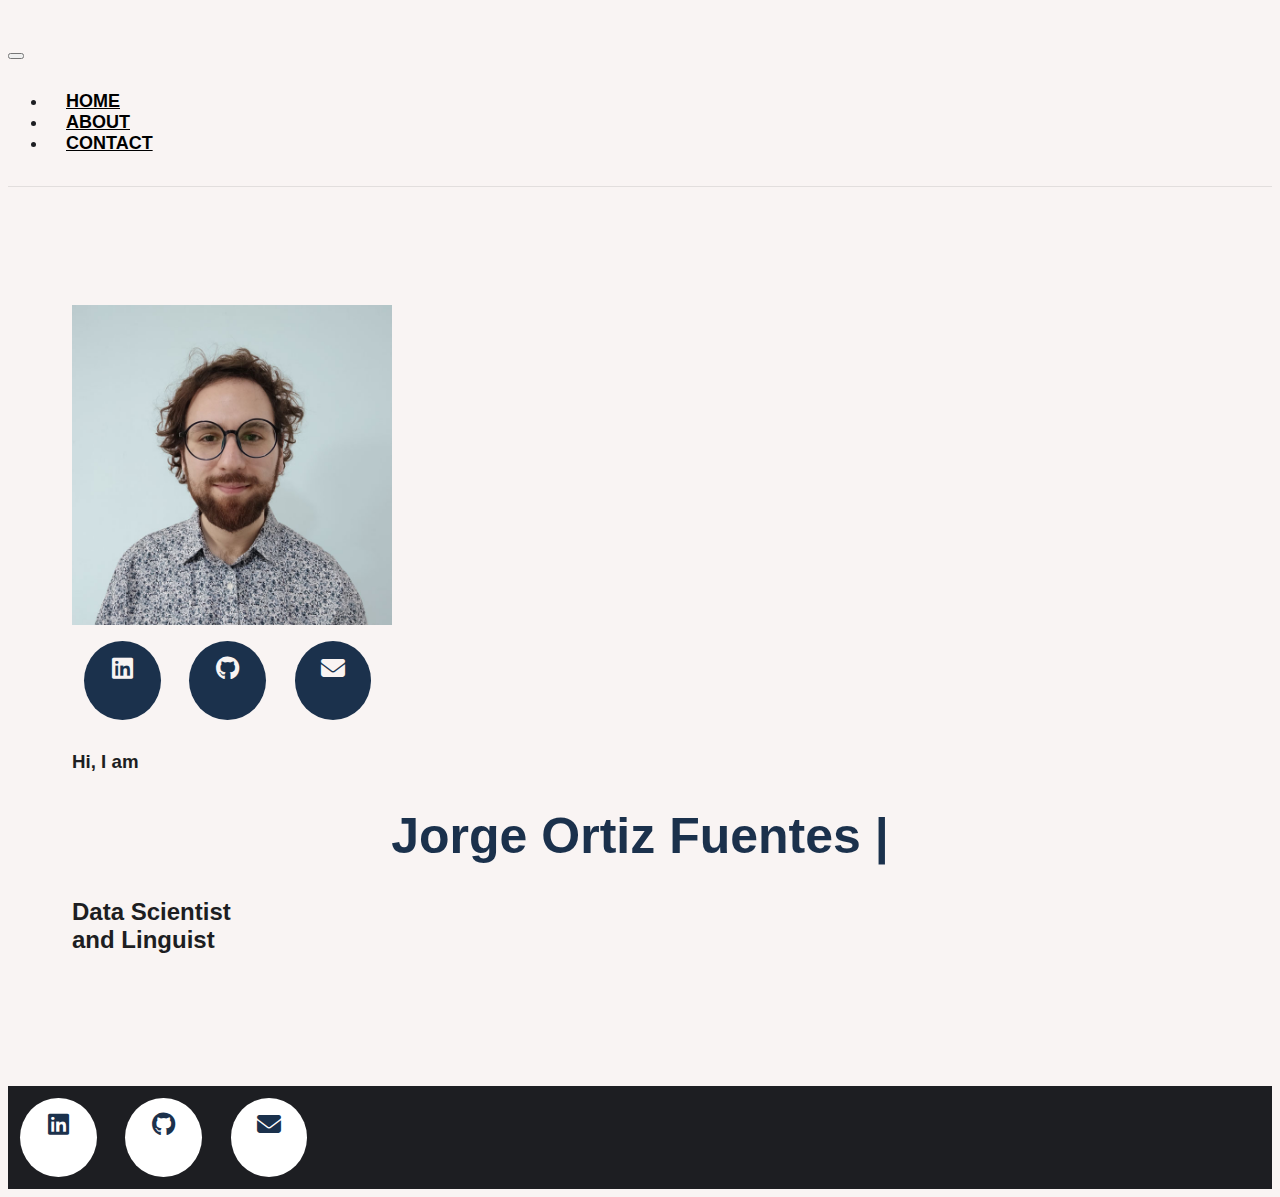
==== index.html @ b669d1e2 "first commit" ====
<!doctype html>
<html lang="en">

<!-- Welcome to my html code, it's not the best, but it's honest work haha -->

<head>
  <meta charset="utf-8">


  <meta name="viewport" content="width=device-width, initial-scale=1">

  <link href="https://cdn.jsdelivr.net/npm/bootstrap@5.3.0-alpha1/dist/css/bootstrap.min.css" rel="stylesheet"
    integrity="sha384-GLhlTQ8iRABdZLl6O3oVMWSktQOp6b7In1Zl3/Jr59b6EGGoI1aFkw7cmDA6j6gD" crossorigin="anonymous">
  <script src="https://cdn.jsdelivr.net/npm/bootstrap@5.3.0-alpha1/dist/js/bootstrap.bundle.min.js"
    integrity="sha384-w76AqPfDkMBDXo30jS1Sgez6pr3x5MlQ1ZAGC+nuZB+EYdgRZgiwxhTBTkF7CXvN"
    crossorigin="anonymous"></script>

  <!-- Custom CSS -->
  <link rel="stylesheet" href="css/style.css">
  <!-- Icons -->
  <link rel="stylesheet" href="https://cdnjs.cloudflare.com/ajax/libs/font-awesome/6.2.1/css/all.min.css">

  <title>
    Jorge Ortiz Fuentes
  </title>
</head>

<body>

  <!-- Menu -->
  <nav class="navbar navbar-expand-sm navbar-light bg-light sticky-top">
    <div class="container-fluid text-center d-flex justify-content-center">
      <button class="navbar-toggler" type="button" data-bs-toggle="collapse" data-bs-target="#collapsibleNavbar">
        <span class="navbar-toggler-icon"></span>
      </button>
      <div class="collapse navbar-collapse justify-content-center" id="collapsibleNavbar">
        <ul class="navbar-nav">
          <li class="nav-item">
            <a class="nav-link" href="index.html">Home</a>
          </li>
          <li class="nav-item">
            <a class="nav-link" href="about.html">About</a>
          </li>
          <li class="nav-item">
            <a class="nav-link" href="contact.html">Contact</a>
          </li>
        </ul>
      </div>
    </div>
  </nav>

  <div class="row">
    <div class="col-lg-5 text-center">
      <!-- Add content for the left column here -->

      <img src="images/jorge-ortiz-fuentes.jpg" alt="Jorge Ortiz" class="rounded-circle" width="320" height="320">

      <div class="container text-center py-5">
        <a href="https://www.linkedin.com/in/jorgeortizfuentes/"><i class="fab fa-linkedin big-icon"></i></a>
        <a href="https://github.com/jorgeortizfuentes"><i class="fab fa-github big-icon"></i></a>
        <a href="mailto:jorge@ortizfuentes.com"><i class="fas fa-envelope big-icon"></i></a>
      </div>

    </div>
    <div class="col-lg-7 my-auto">
      <!-- Add content for the right column here -->
      <h3 class="text-uppercase font-weight-bold text-center">Hi, I am</h3>
      <h1 class="text-uppercase font-weight-bold text-center large-title" data-text="Jorge Ortiz Fuentes ">Jorge Ortiz
        Fuentes </h1>
      <script src="js/blinking_bar.js"></script>
      <h2 class="text-uppercase font-weight-bold text-center">Data Scientist <br>and Linguist</h2>

    </div>
  </div>

  <!-- Footer -->
  <footer>
    <div class="container text-center py-5">
      <a href="https://www.linkedin.com/in/jorgeortizfuentes/"><i class="fab fa-linkedin"></i></a>
      <a href="https://github.com/jorgeortizfuentes"><i class="fab fa-github"></i></a>
      <a href="mailto:jorge@ortizfuentes.com"><i class="fas fa-envelope"></i></a>
    </div>
  </footer>


  <!-- Optional JavaScript -->
  <!-- jQuery first, then Popper.js, then Bootstrap JS -->
  <script src="https://code.jquery.com/jquery-3.5.1.slim.min.js"
    integrity="sha384-DfXdz2htPH0lsSSs5nCTpuj/zy4C+OGpamoFVy38MVBnE+IbbVYUew+OrCXaRkfj"
    crossorigin="anonymous"></script>
  <script src="https://cdn.jsdelivr.net/npm/@popperjs/core@2.16.6/dist/umd/popper.min.js"
    integrity="sha384-wHAiFfRlMFy6i5SRaxvfOCifBUQy1xHdJ/yoi7FRNXMRBu5WHdZYu1hA6ZOblgut"
    crossorigin="anonymous"></script>
  <script src="https://stackpath.bootstrapcdn.com/bootstrap/5.0.0/js/bootstrap.min.js"
    integrity="sha384-OgVRvuATP1z7JjHLkuOU7Xw704+h835Lr+6QL9UvYjZE3Ipu6Tp75j7Bh/kR0JKI"
    crossorigin="anonymous"></script>
  <!-- Custom JS -->
  <script src="js/script.js"></script>

</body>

</html>
---- css/style.css ----
Headings
h1, h2, h3 {
  font-family: 'Roboto', sans-serif;
}

.large-title {
  font-size: 50px;
  font-weight: 600;
}

.medium-h1-title {
  font-size: 32px !important;
  font-weight: 600 !important;
}

/* Body */
body {
  background-color: #f9f4f3;
  font-family: "Roboto", sans-serif;
  color: #1d1e22;
}

/* Links */
a {
  color: #1b314c;
}
a:hover, a:active {
  color: #1b314c;
}

/* Menu */
.navbar {
  background-color: #f9f4f3 !important;
  /* font color black */
  font-family: "Roboto", sans-serif;
  font-weight: 600;
  text-transform: uppercase;
  font-size: 18px;
  /* Padding */
  padding-top: 1.8em;
  padding-bottom: 0.8em;
  /* Margin buttom 2em */
  margin-bottom: 3em;

  /* Border buttom (#1d1e22, 5% transparency) */
  border-bottom: 1px solid rgba(29, 30, 34, 0.1);
  
  

}

/* Menu */
.navbar a {
  color: #000000;
  padding: 0 1em !important;
}
.navbar a:hover, .navbar a:active {
  color: #1b314c;
}

/* Add space down before navbar-toggler-icon when it is open */
.navbar-toggler {
  margin-bottom: 1em;
}

/* Footer */
footer {
  background-color: #1d1e22;
  /* Margin top */
  margin-top: 3em;
}

/* Icons */
footer i {
  background-color: #ffffff;
  color: #1b314c;
  border-radius: 50%;
  /* Background size */
  width: 2.2em;
  height: 2.2em;
  /* Font size */
  font-size: 1.5em;
  text-align: center;
  /* Allign icon in the middle and center of the background */
  line-height: 2.5em;
  /* Padding */
  padding-top: 0.6em;
  padding-bottom: 0.5em;
  padding-right: 0.5em;
  padding-left: 0.5em;
  /* Margin */
  margin: 0.5em;
}


h1 {
  font-size: 3em;
  text-align: center;
  color: #1b314c;
}


.row {
  padding: 4em;
}

/* Left column */
.col-5 {
  display: flex;
  flex-direction: column;
  align-items: center;
  justify-content: space-between;
}

/* Left column icons */
.big-icon{
  font-size: 32px;
  color: #f9f4f3;
  background-color: #1b314c;
  border-radius: 50%;
  width: 50px;
  height: 50px;
  line-height: 50px;
  border-radius: 50%;
  /* Background size */
  width: 2.2em;
  height: 2.2em;
  /* Font size */
  font-size: 1.5em;
  text-align: center;
  /* Allign icon in the middle and center of the background */
  line-height: 2.5em;
  /* Padding */
  padding-top: 0.6em;
  padding-bottom: 0.5em;
  padding-right: 0.5em;
  padding-left: 0.5em;
  /* Margin */
  margin: 0.5em;

}

/* Right column */
.col-7 {
  display: flex;
  flex-direction: column;
  align-items: center;
  /* Center vertically */
  justify-content: center;
}


@keyframes blink {
  50% {
    color: transparent;
  }
}

.blink {
  animation: blink 1s linear infinite;
}

/* Button 1b314c color and white letter. Roboto font */
.btn {
  background-color: #1b314c;
  color: #ffffff;
  font-family: "Roboto", sans-serif;
  font-weight: 600;
  text-transform: uppercase;
  font-size: 18px;
  /* Padding */
  padding-top: 1em;
  padding-bottom: 1em;
  padding-right: 2em;
  padding-left: 2em;
  /* Margin */
  margin-top: 1em;
  margin-bottom: 1em;
  margin-right: 1em;
  margin-left: 1em;
  /* Border radius */
  border-radius: 0.5em;
  /* Center button */
  
  
}

/* Hover button 1b314c with a bit of transparence */
.btn:hover {
  background-color: rgba(27, 49, 76, 0.9);
  color: #ffffff;
}

/* Custom section (custom-section) for div  */
.custom-section {
  background-color: #f9f4f3;
  /* Padding */
  /* 80% of screen */
  width: 80%;
}
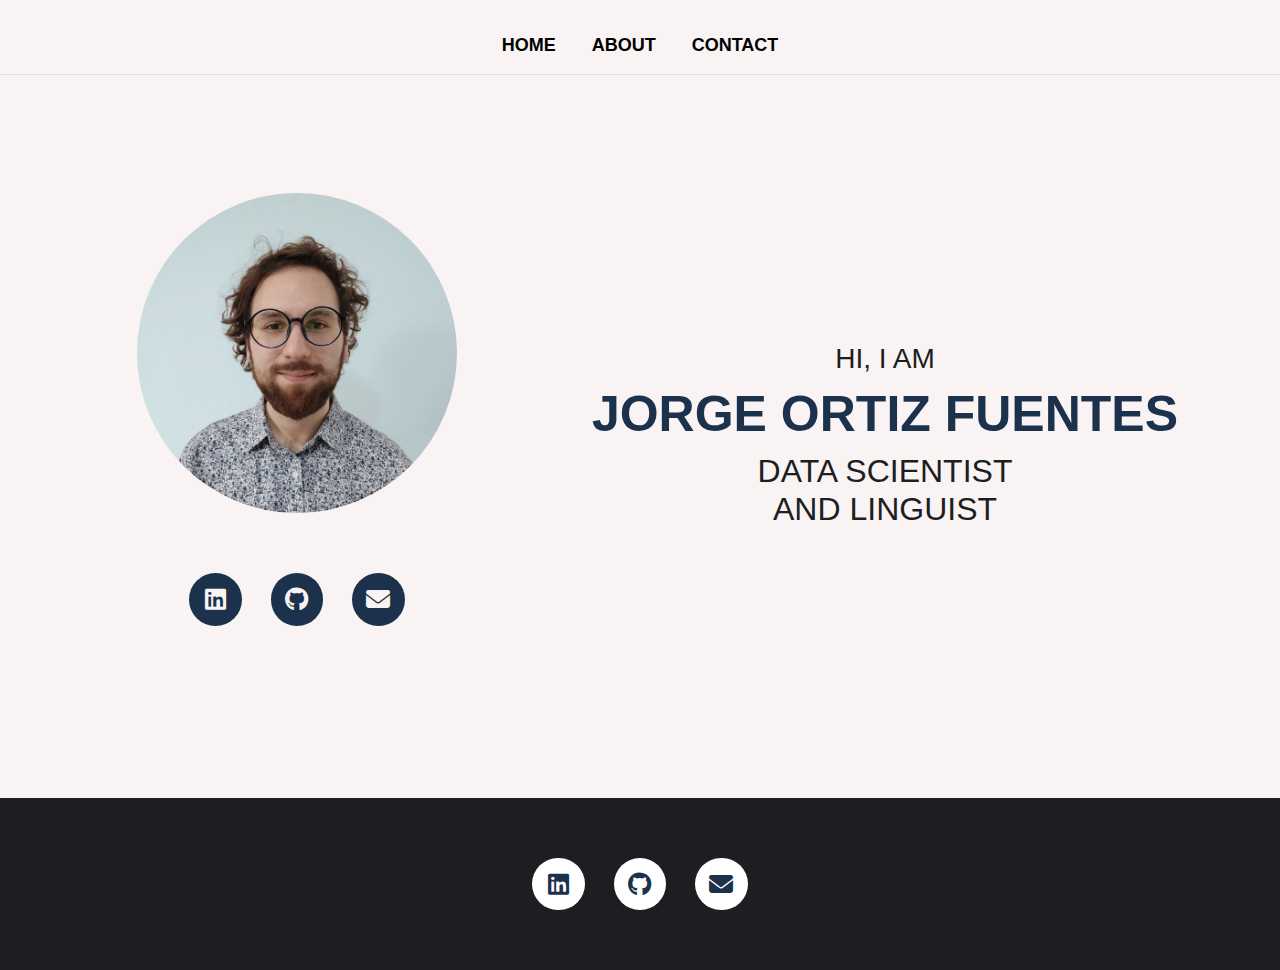
==== commit f0e59008: "CHANGE: implement template system and improve code organization" ====
--- a/index.html
+++ b/index.html
@@ -1,102 +1,30 @@
-<!doctype html>
+<!DOCTYPE html>
 <html lang="en">
-
-<!-- Welcome to my html code, it's not the best, but it's honest work haha -->
-
-<head>
-  <meta charset="utf-8">
-
-
-  <meta name="viewport" content="width=device-width, initial-scale=1">
-
-  <link href="https://cdn.jsdelivr.net/npm/bootstrap@5.3.0-alpha1/dist/css/bootstrap.min.css" rel="stylesheet"
-    integrity="sha384-GLhlTQ8iRABdZLl6O3oVMWSktQOp6b7In1Zl3/Jr59b6EGGoI1aFkw7cmDA6j6gD" crossorigin="anonymous">
-  <script src="https://cdn.jsdelivr.net/npm/bootstrap@5.3.0-alpha1/dist/js/bootstrap.bundle.min.js"
-    integrity="sha384-w76AqPfDkMBDXo30jS1Sgez6pr3x5MlQ1ZAGC+nuZB+EYdgRZgiwxhTBTkF7CXvN"
-    crossorigin="anonymous"></script>
-
-  <!-- Custom CSS -->
-  <link rel="stylesheet" href="css/style.css">
-  <!-- Icons -->
-  <link rel="stylesheet" href="https://cdnjs.cloudflare.com/ajax/libs/font-awesome/6.2.1/css/all.min.css">
-
-  <title>
-    Jorge Ortiz Fuentes
-  </title>
-</head>
+<div id="header-placeholder"></div>
 
 <body>
+    <div id="nav-placeholder"></div>
 
-  <!-- Menu -->
-  <nav class="navbar navbar-expand-sm navbar-light bg-light sticky-top">
-    <div class="container-fluid text-center d-flex justify-content-center">
-      <button class="navbar-toggler" type="button" data-bs-toggle="collapse" data-bs-target="#collapsibleNavbar">
-        <span class="navbar-toggler-icon"></span>
-      </button>
-      <div class="collapse navbar-collapse justify-content-center" id="collapsibleNavbar">
-        <ul class="navbar-nav">
-          <li class="nav-item">
-            <a class="nav-link" href="index.html">Home</a>
-          </li>
-          <li class="nav-item">
-            <a class="nav-link" href="about.html">About</a>
-          </li>
-          <li class="nav-item">
-            <a class="nav-link" href="contact.html">Contact</a>
-          </li>
-        </ul>
-      </div>
+    <div class="row">
+        <div class="col-lg-5 text-center">
+            <img src="images/jorge-ortiz-fuentes.jpg" alt="Jorge Ortiz" class="rounded-circle" width="320" height="320">
+            <div class="container text-center py-5">
+                <a href="https://www.linkedin.com/in/jorgeortizfuentes/"><i class="fab fa-linkedin big-icon"></i></a>
+                <a href="https://github.com/jorgeortizfuentes"><i class="fab fa-github big-icon"></i></a>
+                <a href="mailto:jorge@ortizfuentes.com"><i class="fas fa-envelope big-icon"></i></a>
+            </div>
+        </div>
+        <div class="col-lg-7 my-auto">
+            <h3 class="text-uppercase font-weight-bold text-center">Hi, I am</h3>
+            <h1 class="text-uppercase font-weight-bold text-center large-title" data-text="Jorge Ortiz Fuentes ">
+                Jorge Ortiz Fuentes
+            </h1>
+            <h2 class="text-uppercase font-weight-bold text-center">Data Scientist <br>and Linguist</h2>
+        </div>
     </div>
-  </nav>
 
-  <div class="row">
-    <div class="col-lg-5 text-center">
-      <!-- Add content for the left column here -->
+    <div id="footer-placeholder"></div>
 
-      <img src="images/jorge-ortiz-fuentes.jpg" alt="Jorge Ortiz" class="rounded-circle" width="320" height="320">
-
-      <div class="container text-center py-5">
-        <a href="https://www.linkedin.com/in/jorgeortizfuentes/"><i class="fab fa-linkedin big-icon"></i></a>
-        <a href="https://github.com/jorgeortizfuentes"><i class="fab fa-github big-icon"></i></a>
-        <a href="mailto:jorge@ortizfuentes.com"><i class="fas fa-envelope big-icon"></i></a>
-      </div>
-
-    </div>
-    <div class="col-lg-7 my-auto">
-      <!-- Add content for the right column here -->
-      <h3 class="text-uppercase font-weight-bold text-center">Hi, I am</h3>
-      <h1 class="text-uppercase font-weight-bold text-center large-title" data-text="Jorge Ortiz Fuentes ">Jorge Ortiz
-        Fuentes </h1>
-      <script src="js/blinking_bar.js"></script>
-      <h2 class="text-uppercase font-weight-bold text-center">Data Scientist <br>and Linguist</h2>
-
-    </div>
-  </div>
-
-  <!-- Footer -->
-  <footer>
-    <div class="container text-center py-5">
-      <a href="https://www.linkedin.com/in/jorgeortizfuentes/"><i class="fab fa-linkedin"></i></a>
-      <a href="https://github.com/jorgeortizfuentes"><i class="fab fa-github"></i></a>
-      <a href="mailto:jorge@ortizfuentes.com"><i class="fas fa-envelope"></i></a>
-    </div>
-  </footer>
-
-
-  <!-- Optional JavaScript -->
-  <!-- jQuery first, then Popper.js, then Bootstrap JS -->
-  <script src="https://code.jquery.com/jquery-3.5.1.slim.min.js"
-    integrity="sha384-DfXdz2htPH0lsSSs5nCTpuj/zy4C+OGpamoFVy38MVBnE+IbbVYUew+OrCXaRkfj"
-    crossorigin="anonymous"></script>
-  <script src="https://cdn.jsdelivr.net/npm/@popperjs/core@2.16.6/dist/umd/popper.min.js"
-    integrity="sha384-wHAiFfRlMFy6i5SRaxvfOCifBUQy1xHdJ/yoi7FRNXMRBu5WHdZYu1hA6ZOblgut"
-    crossorigin="anonymous"></script>
-  <script src="https://stackpath.bootstrapcdn.com/bootstrap/5.0.0/js/bootstrap.min.js"
-    integrity="sha384-OgVRvuATP1z7JjHLkuOU7Xw704+h835Lr+6QL9UvYjZE3Ipu6Tp75j7Bh/kR0JKI"
-    crossorigin="anonymous"></script>
-  <!-- Custom JS -->
-  <script src="js/script.js"></script>
-
+    <script src="js/templates.js"></script>
 </body>
-
-</html>+</html>
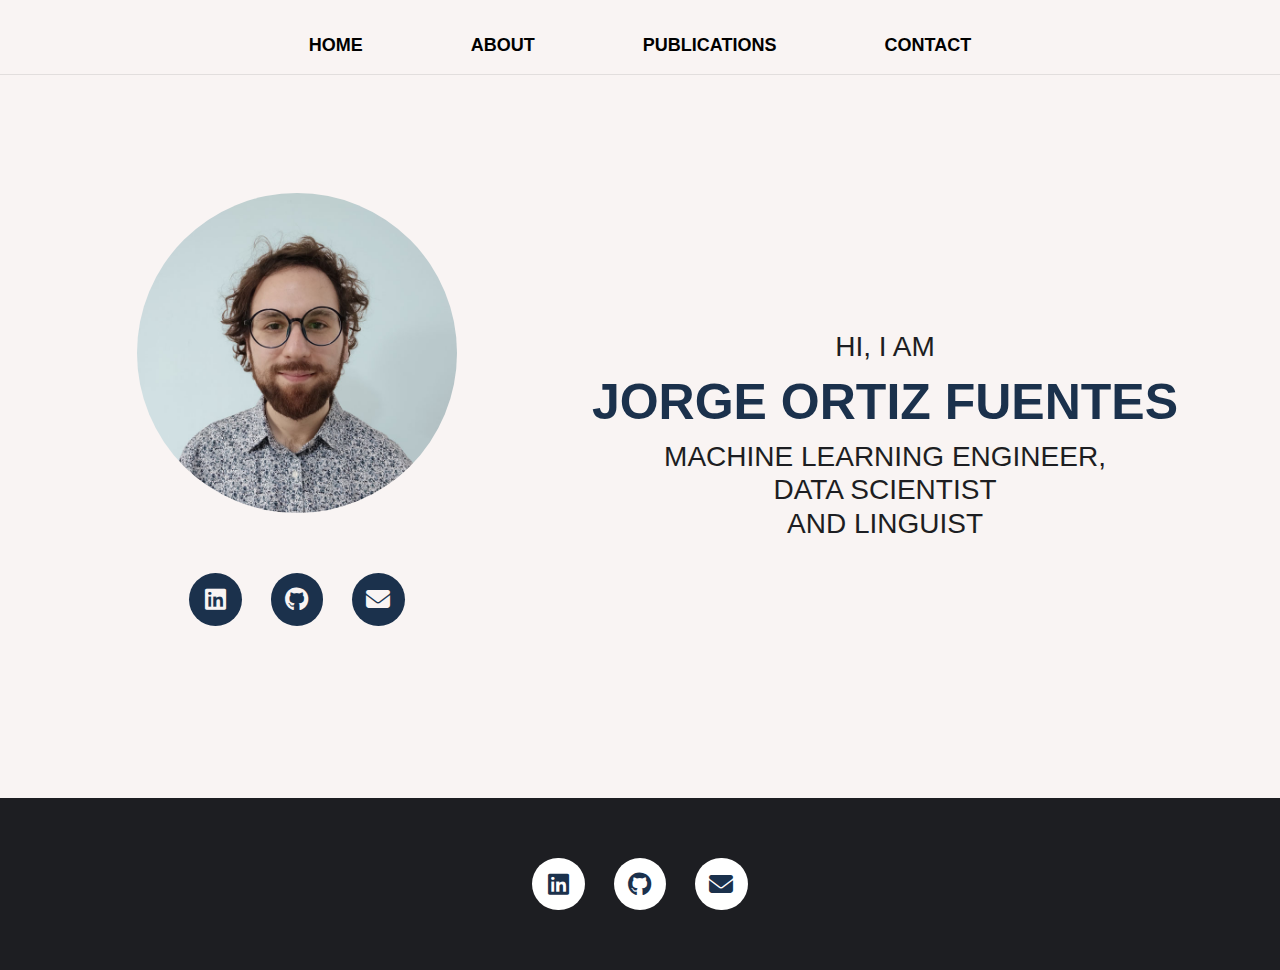
==== commit 35c67b5a: "ADD: publications" ====
--- a/index.html
+++ b/index.html
@@ -19,7 +19,7 @@
             <h1 class="text-uppercase font-weight-bold text-center large-title" data-text="Jorge Ortiz Fuentes ">
                 Jorge Ortiz Fuentes
             </h1>
-            <h2 class="text-uppercase font-weight-bold text-center">Data Scientist <br>and Linguist</h2>
+            <h3 class="text-uppercase font-weight-bold text-center">Machine Learning Engineer, <br> Data Scientist <br>and Linguist</h3>
         </div>
     </div>
 
